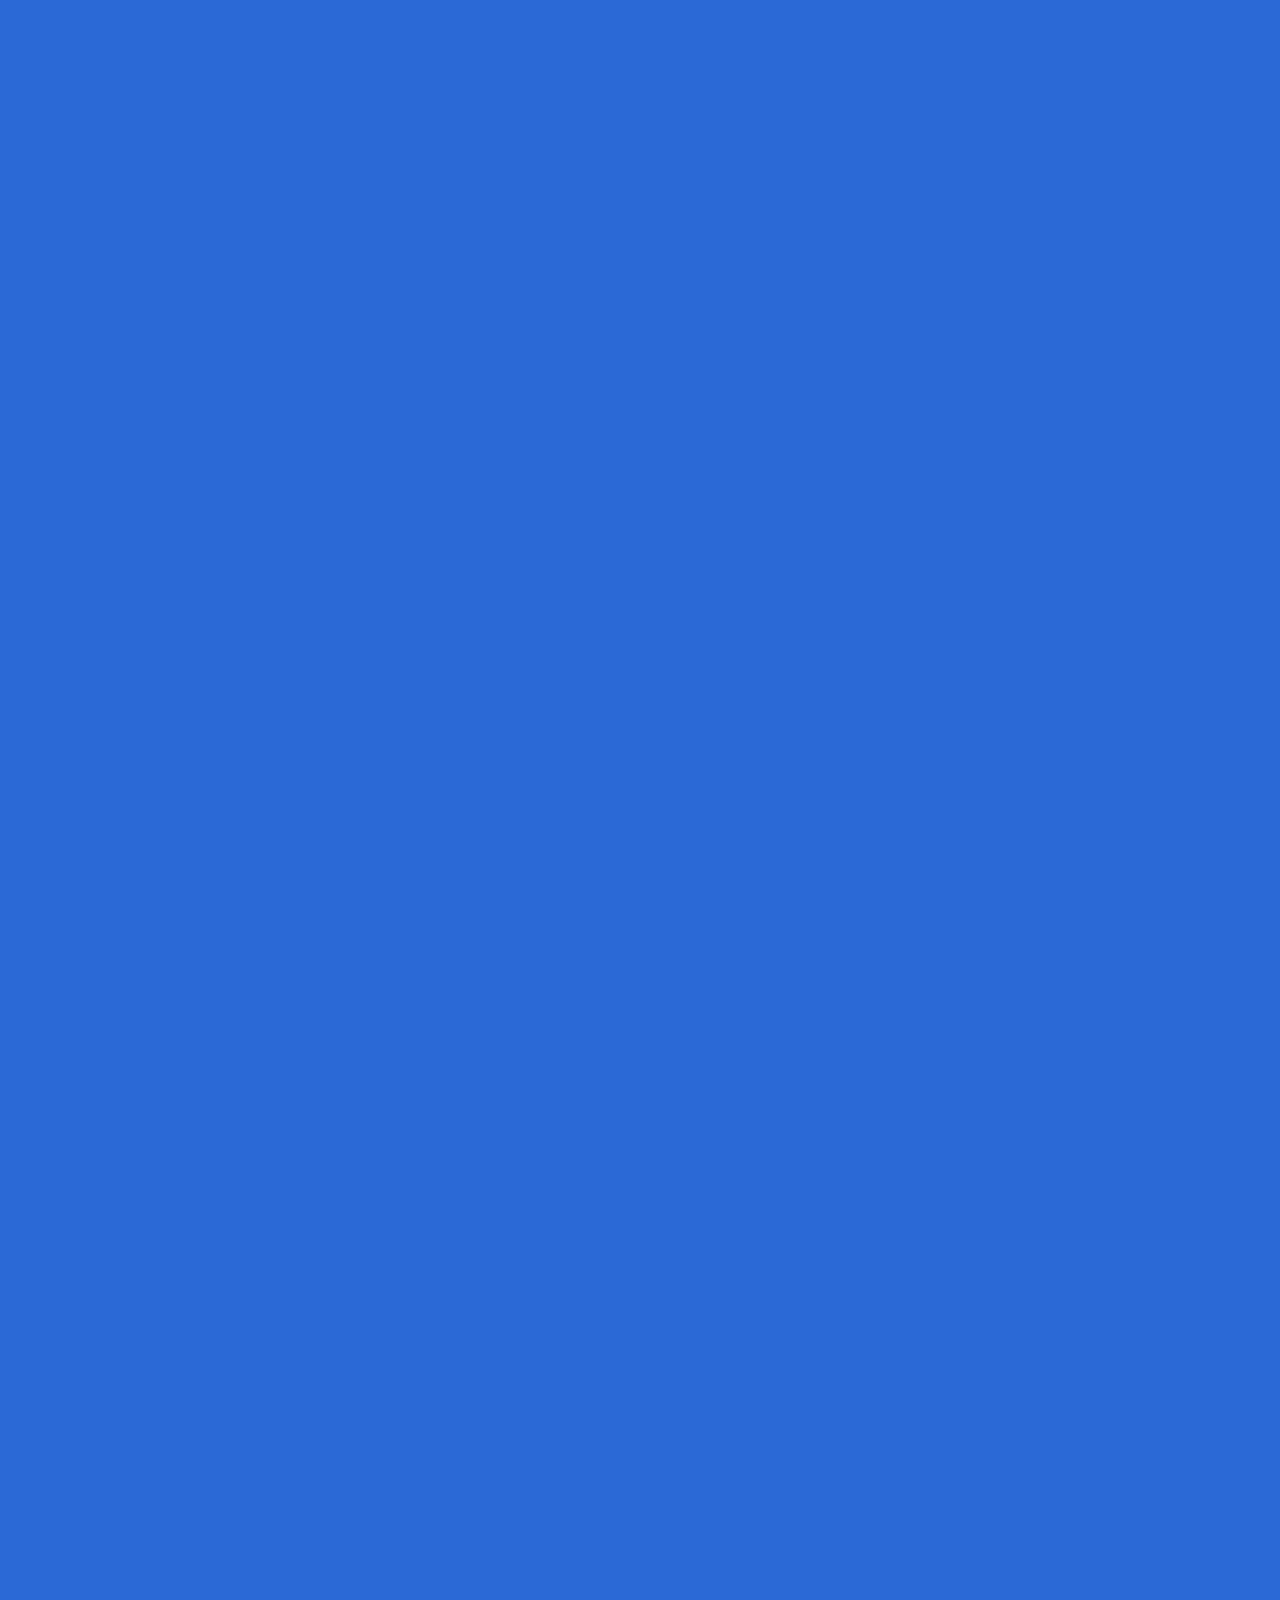
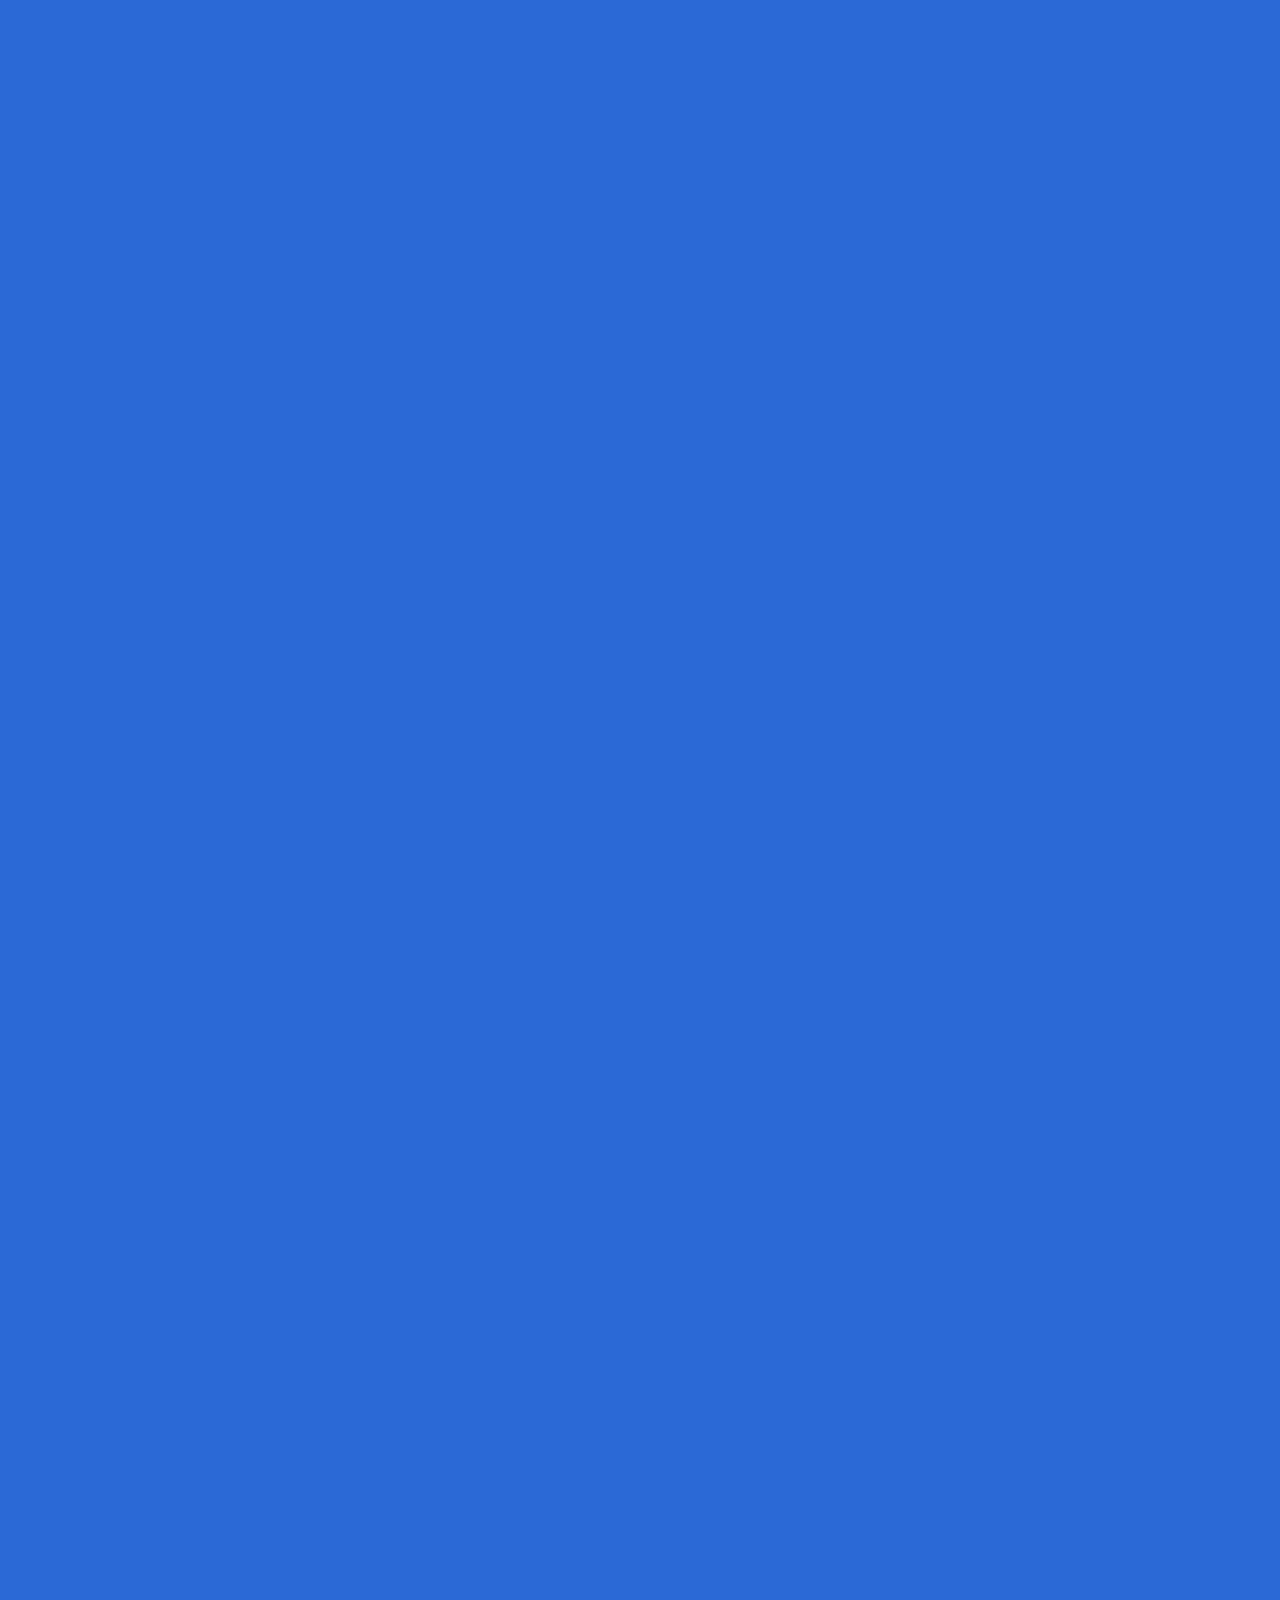
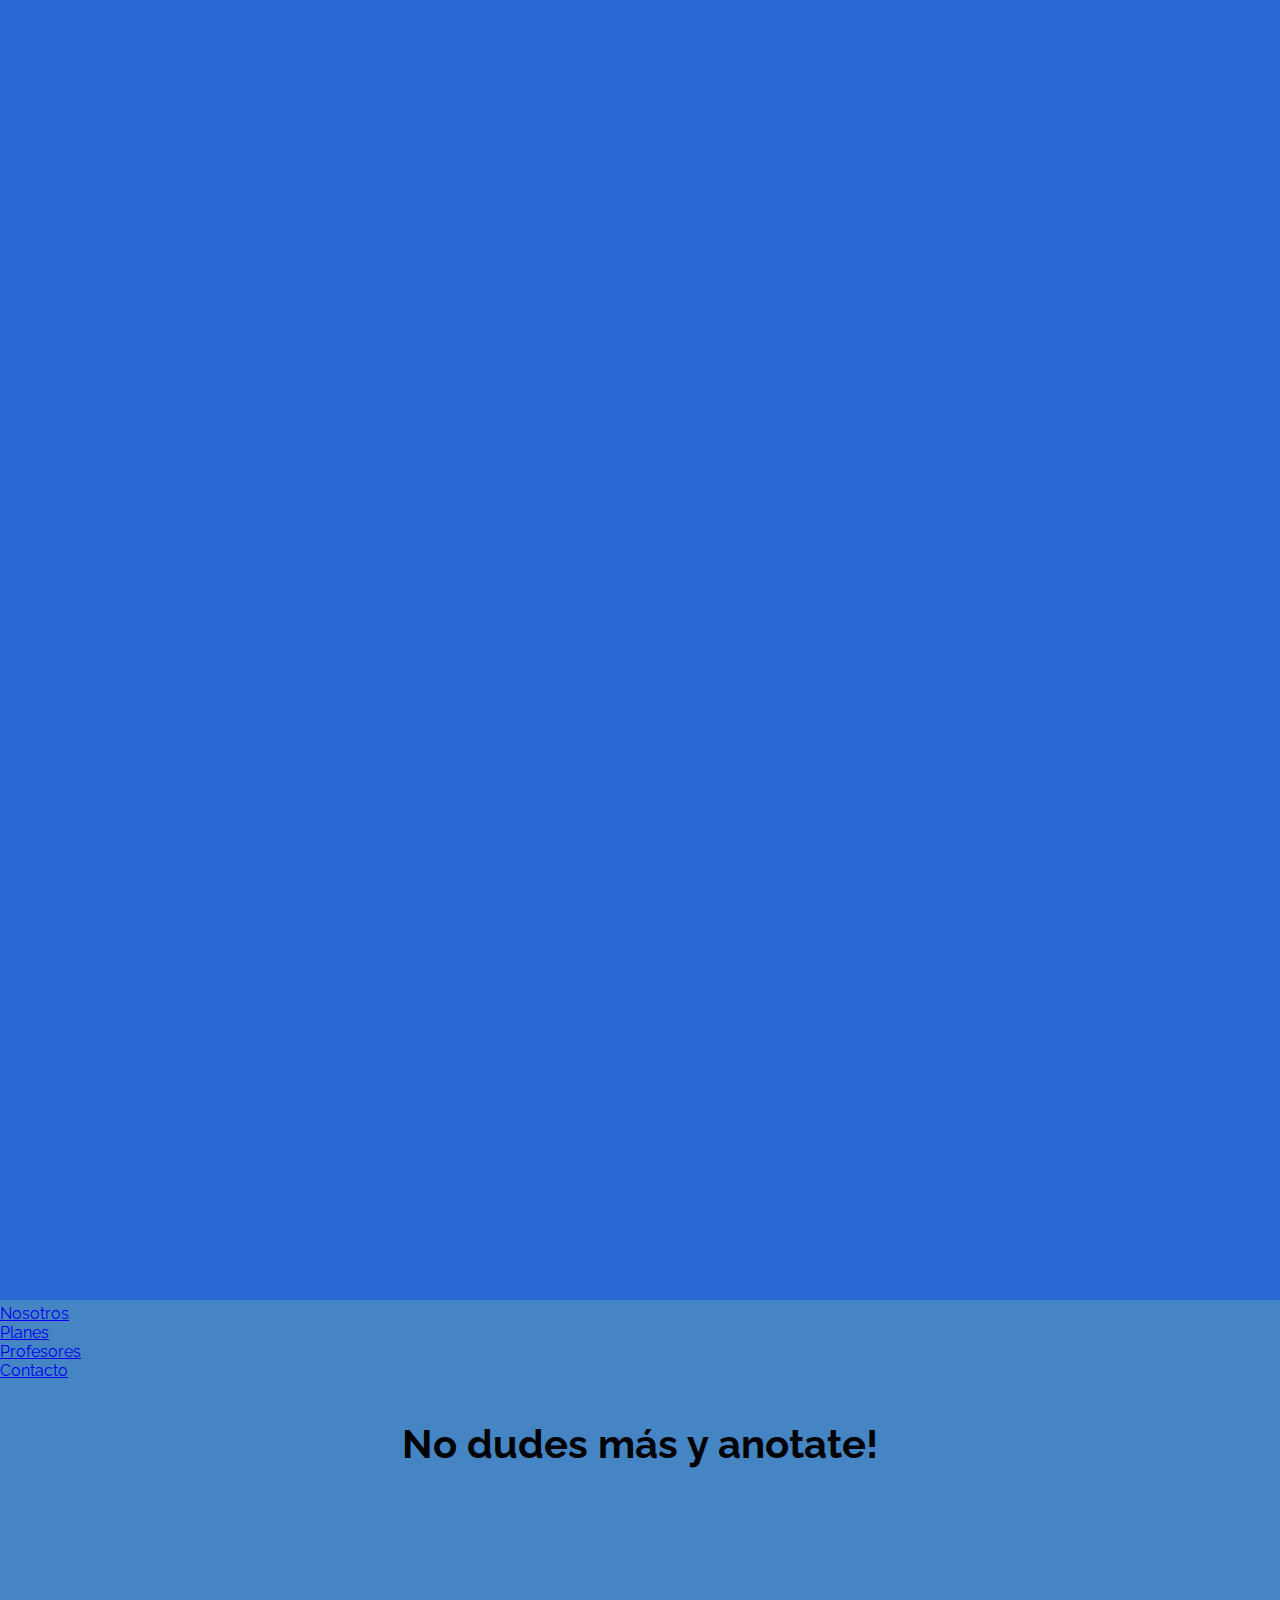
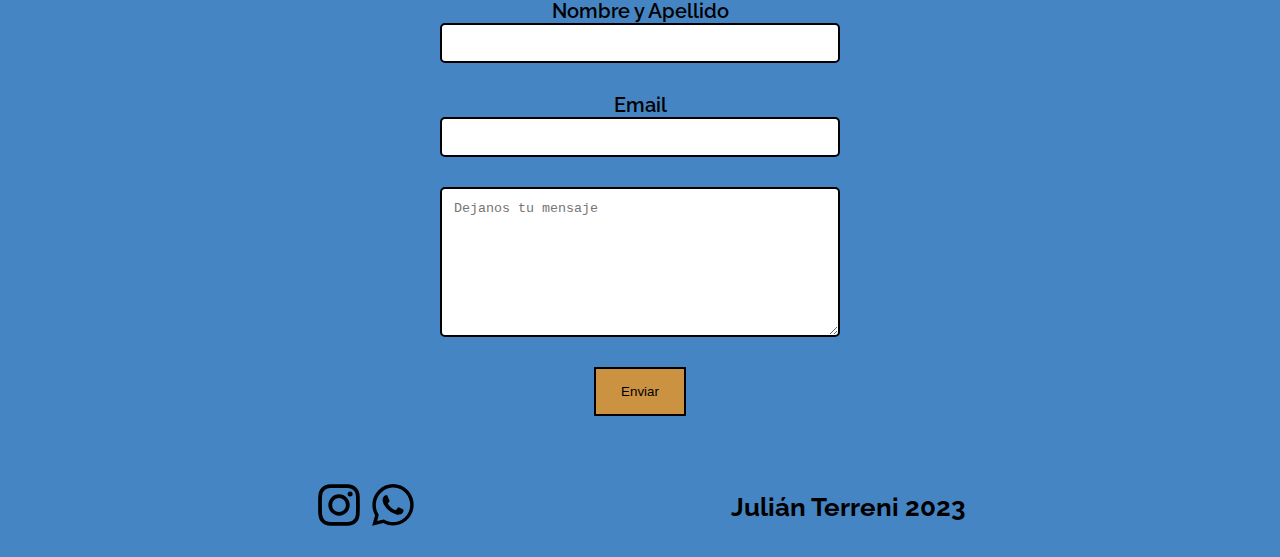
==== paginas/contacto.html @ df2cfd18 "Entrega 2" ====
<!DOCTYPE html>
<html lang="en">
<head>
    <meta charset="UTF-8">
    <meta http-equiv="X-UA-Compatible" content="IE=edge">
    <meta name="viewport" content="width=device-width, initial-scale=1.0">
    <title>Nano Box | Contacto</title>
    <link rel="shortcut icon" href="../imagenes/1.jpg">
    <link rel="stylesheet" href="../css/style.css">
</head>
<body>
   

    <header>
        <nav>
            <a href="../index.html"><img class="foto-logo-menu" src="../imagenes/nano.jpg"alt="nano"></a>
            <ul class="nav-bar">
                <li><a href="./nosotros.html">Nosotros</a></li>
                <li><a href="./planes.html">Planes</a></li>
                <li><a href="./profesores.html">Profesores</a></li>
                <li><a href="./contacto.html">Contacto</a></li>
            </ul>
        </nav>
       
         
    </header>

<h2 class="nosotros-titulo">No dudes más y anotate!</h2>
      
    <main>

        <form>
         <div>
            <label for="name">Nombre y Apellido</label>
            <input id="name" type="text">
         </div>
         <div>
            <label for="mail">Email</label>
            <input id="mail" type="mail">
         </div>
         <textarea name="" placeholder="Dejanos tu mensaje" id="" cols="30" rows="10"></textarea>
         <button class="enviar">Enviar</button>
        </form>

    </main>
    
       
      
        <footer>
            
            <div>
                
                <a href="https://www.instagram.com/nano.box_/" target="_blank"><img class="red-social" src="../imagenes/instagram.svg" alt=""></a>
                <a href="#"><img class="red-social" src="../imagenes/whatsapp.svg" alt=""></a>
                
            </div>   
        
            <p class="autor"> Julián Terreni 2023</p>
        
        
        </footer>
        

      
      



</body>
</html>
---- css/style.css ----
@import url('https://fonts.googleapis.com/css2?family=Montserrat:wght@400;700&family=Raleway:wght@300;600;900&display=swap');


* {
    padding: 0;
    margin: 0;
    box-sizing: border-box;
}

body {
    background-color: rgb(69, 133, 196);
    font-family: 'Montserrat', sans-serif;
    font-family: 'Raleway', sans-serif;
    height: 100vh;
}


/* INDEX */

.navbar-brand img {
    height: 40px;
}

h1 {
    font-size: 35px;
    font-weight: bold;
}

main {
    display: flex;
    flex-direction: column;
    justify-content: center;
    align-items: center;
    width: 100%;
    gap: 60px;
}

section {
    width: 100%;
}

.tips {
    display: flex;
    justify-content: space-around;
    align-items: center;
    width: 100%;
    gap: 22px;
}

.tips span {
    width: 250px;
    background-color: rgb(203, 146, 66);
    text-align: center;
    padding: 18px;
    height: 400px;
    display: flex;
    justify-content: center;
    align-items: center;    
    border-radius: 5px;
    border: 2px solid rgb(6, 6, 7);
    
}

.tips span p {
    font-size: 30px;
    font-weight: 600;

}

@media screen and (max-width:500px) {
    .tips span p {
        font-size: 24px;
    }
    h1 {
        font-size: 24px;
        font-weight: bold;
    }
} 
    


.red-social {
    height: 50px;

}

footer {
    display: flex;
    justify-content: space-evenly;
    width: 100%;
    align-items: center;
    height: 100px;
}

.autor {
    font-size: 26px;
    font-weight: bold;
}

form {
    display: flex;
    justify-content: center;
    align-items: center;
    height: 500px;
    width: 450px;
    flex-direction: column;
    gap: 30px;
}

form div {
    display: flex;
    justify-content: center;
    align-items: center;
   
    flex-direction: column;
}

input {
    width: 400px;
    height: 40px;
    border: none;
    border-radius: 5px;
    border: 2px solid black;

}

textarea {
    height: 150px;
    width: 400px;
    border: none;
    border-radius: 5px;
    border: 2px solid black;
    padding: 12px;
}

label {
    font-size: 20px;
    font-weight: 600;
}

.enviar {
    padding: 15px 25px;
    border: none;
    border: 2px solid rgb(0, 0, 0);
    background-color: rgb(203, 146, 66);

}

.nosotros {
    display: flex;
    flex-direction: column;
    justify-content: center;
    align-items:center;
    gap: 120px;
    width: 100%;
}

.nosotros div {
    display: flex;
    justify-content: center;
    align-items:center;
    gap: 200px;
    flex-wrap: wrap;
    width: 100%;
}

@media screen and (max-width:768px) {
    .nosotros-medio {
        flex-direction: column-reverse;
    } 
    .nosotros div {
        gap: 50px;
    }
} 
    


.nosotros-img {
    width: 400px;
    height: auto;
}

.nosotros div span {
    display: flex;
    justify-content: center;
    align-items: center;
}

.nosotros-info {
    width: 400px;
    height: 300px;
    font-size: 22px;
    text-align: center;
    color: rgb(255, 254, 252);
    font-weight: bold;
}

.nosotros-titulo {
    width: 100%;
    text-align: center;
    margin-bottom: 90px;
    margin-top: 40px;
    font-size: 40px;
    font-weight: bold;
}

.services-content {
    height: auto;
    width: 100%;
    overflow: hidden;
    text-align: center;
    padding: 2.5%;
  }
  
  .service {
    height: 290px;
    width: 400px;
    margin: 10px;
    background-color: #fdfdfd;
    color: #000000;
    display: inline-block;
    box-shadow: 0px 0px 25px rgba(0, 0, 0, 0.05);
    position: relative;
    text-align: center;
    z-index: 2;
    border-radius: 10px;
    overflow: hidden;
    animation: opacity 1.4s ease;
  }

  
  .service-img {
    text-align: center;
  }
  
  .service-img img {
    display: inline-block;
    z-index: 2;
    position: relative;
    margin: 20px;
    border-radius: 30%;
    padding: 10px;
    border: 0px solid #c70039;
    background: #00F0FF;
    box-shadow: 0px 0px 0px 0px #00F0FF;
    height: 100px;
    width: 100px;
    transition: all 0.8s ease;
  }
  

  
  .service-description {
    color: #000000;
    position: relative;
    display: inline-block;
    z-index: 2;
    font-weight: bold;
  }
  
  .service-description h2 {
    padding: 10px;
    margin: 5px;
    font-weight: bold;
    font-size: 25px;
    color: #000000;
  }
  
  .service-description p {
    padding: 10px;
    font-weight: 200;
    font-size: 16px;
    opacity: 0.8;
  }

  .personal img {
    width: 400px;
    height: auto;

  }

  .personal {
    width: 100%;
    display: flex;
    justify-content: space-evenly;
    align-items: center;
  }

  footer {
    position: static;
    bottom: 0;
    left: 0;
  }

  .footer-planes {
    position: static;
    bottom: 0;
    left: 0;
  }

  .card {
    width: 190px;
    height: 254px;
    background: #07182E;
    position: relative;
    display: flex;
    place-content: center;
    place-items: center;
    overflow: hidden;
    border-radius: 20px;
  }
  
  .card h2 {
    z-index: 1;
    color: white;
    font-size: 1.5em;
  }
  
  .card::before {
    content: '';
    position: absolute;
    width: 100px;
    background-image: linear-gradient(180deg, rgb(0, 183, 255), rgb(255, 48, 255));
    height: 130%;
    animation: rotBGimg 3s linear infinite;
    transition: all 0.2s linear;
  }
  
  @keyframes rotBGimg {
    from {
      transform: rotate(0deg);
    }
  
    to {
      transform: rotate(360deg);
    }
  }
  
  .card::after {
    content: '';
    position: absolute;
    background: #07182E;
    ;
    inset: 5px;
    border-radius: 15px;
  }  
  /* .card:hover:before {
    background-image: linear-gradient(180deg, rgb(81, 255, 0), purple);
    animation: rotBGimg 3.5s linear infinite;
  } */
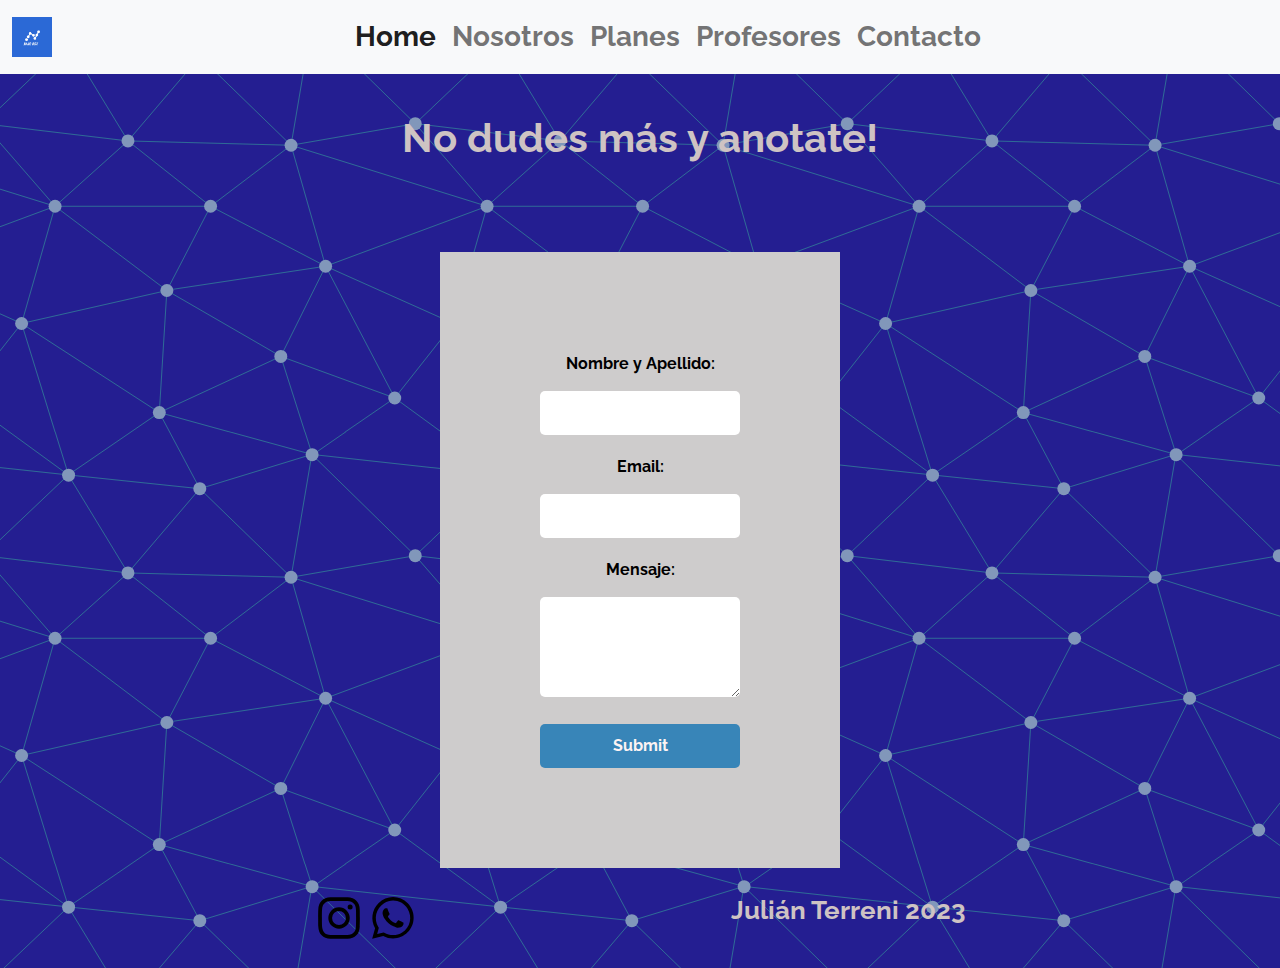
==== commit 40868302: "Cambios2" ====
--- a/paginas/contacto.html
+++ b/paginas/contacto.html
@@ -6,22 +6,41 @@
     <meta name="viewport" content="width=device-width, initial-scale=1.0">
     <title>Nano Box | Contacto</title>
     <link rel="shortcut icon" href="../imagenes/1.jpg">
+    <link rel="stylesheet" href="../bootstrap-5.2.3-dist/css/bootstrap.min.css">
     <link rel="stylesheet" href="../css/style.css">
+
 </head>
 <body>
    
+  <!-- NAVBAR -->
+  <nav class="navbar navbar-expand-lg bg-light">
+    <div class="container-fluid">
+      <a class="navbar-brand" href="../index.html"><img src="../imagenes/nano.jpg" alt="nano"></a>
+      <button class="navbar-toggler" type="button" data-bs-toggle="collapse" data-bs-target="#navbarNav" aria-controls="navbarNav" aria-expanded="false" aria-label="Toggle navigation">
+        <span class="navbar-toggler-icon"></span>
+      </button>
+      <div class="collapse navbar-collapse justify-content-center" id="navbarNav">
+        <ul class="navbar-nav">
+          <li class="nav-item">
+            <a class="nav-link active fs-3" aria-current="page" href="../index.html">Home</a>
+          </li>
+          <li class="nav-item">
+            <a class="nav-link fs-3" href="./nosotros.html">Nosotros</a>
+          </li>
+          <li class="nav-item">
+            <a class="nav-link fs-3" href="./planes.html">Planes</a>
+          </li>
+          <li class="nav-item">
+            <a class="nav-link fs-3" href="./profesores.html">Profesores</a>
+          </li>
+          <li class="nav-item">
+            <a class="nav-link fs-3" href="./contacto.html">Contacto</a>
+            </li>
+        </ul>
+      </div>
+    </div>
+  </nav>
 
-    <header>
-        <nav>
-            <a href="../index.html"><img class="foto-logo-menu" src="../imagenes/nano.jpg"alt="nano"></a>
-            <ul class="nav-bar">
-                <li><a href="./nosotros.html">Nosotros</a></li>
-                <li><a href="./planes.html">Planes</a></li>
-                <li><a href="./profesores.html">Profesores</a></li>
-                <li><a href="./contacto.html">Contacto</a></li>
-            </ul>
-        </nav>
-       
          
     </header>
 
@@ -29,18 +48,22 @@
       
     <main>
 
-        <form>
-         <div>
-            <label for="name">Nombre y Apellido</label>
-            <input id="name" type="text">
-         </div>
-         <div>
-            <label for="mail">Email</label>
-            <input id="mail" type="mail">
-         </div>
-         <textarea name="" placeholder="Dejanos tu mensaje" id="" cols="30" rows="10"></textarea>
-         <button class="enviar">Enviar</button>
-        </form>
+        <form class="colorful-form">
+            <div class="form-group">
+              <label class="form-label" for="name">Nombre y Apellido:</label>
+              <input required="" placeholder="" class="form-input" type="text">
+            </div>
+            <div class="form-group">
+              <label class="form-label" for="email">Email:</label>
+              <input required="" placeholder="" class="form-input" name="email" id="email" type="email">
+            </div>
+            <div class="form-group">
+              <label class="form-label" for="message">Mensaje:</label>
+              <textarea required="" placeholder="" class="form-input" name="message" id="message"></textarea>
+            </div>
+            <button class="form-button" type="submit">Submit</button>
+          </form>
+          
 
     </main>
     
@@ -62,7 +85,7 @@
         
 
       
-      
+        <script src="../bootstrap-5.2.3-dist/js/bootstrap.min.js"></script>
 
 
 
--- a/css/style.css
+++ b/css/style.css
@@ -8,7 +8,8 @@
 }
 
 body {
-    background-color: rgb(69, 133, 196);
+   background-color: #241E91;
+  background-image: url("data:image/svg+xml,%3Csvg xmlns='http://www.w3.org/2000/svg' width='432' height='432' viewBox='0 0 800 800'%3E%3Cg fill='none' stroke='%232F7797' stroke-width='1.6'%3E%3Cpath d='M769 229L1037 260.9M927 880L731 737 520 660 309 538 40 599 295 764 126.5 879.5 40 599-197 493 102 382-31 229 126.5 79.5-69-63'/%3E%3Cpath d='M-31 229L237 261 390 382 603 493 308.5 537.5 101.5 381.5M370 905L295 764'/%3E%3Cpath d='M520 660L578 842 731 737 840 599 603 493 520 660 295 764 309 538 390 382 539 269 769 229 577.5 41.5 370 105 295 -36 126.5 79.5 237 261 102 382 40 599 -69 737 127 880'/%3E%3Cpath d='M520-140L578.5 42.5 731-63M603 493L539 269 237 261 370 105M902 382L539 269M390 382L102 382'/%3E%3Cpath d='M-222 42L126.5 79.5 370 105 539 269 577.5 41.5 927 80 769 229 902 382 603 493 731 737M295-36L577.5 41.5M578 842L295 764M40-201L127 80M102 382L-261 269'/%3E%3C/g%3E%3Cg fill='%238197BA'%3E%3Ccircle cx='769' cy='229' r='12'/%3E%3Ccircle cx='539' cy='269' r='12'/%3E%3Ccircle cx='603' cy='493' r='12'/%3E%3Ccircle cx='731' cy='737' r='12'/%3E%3Ccircle cx='520' cy='660' r='12'/%3E%3Ccircle cx='309' cy='538' r='12'/%3E%3Ccircle cx='295' cy='764' r='12'/%3E%3Ccircle cx='40' cy='599' r='12'/%3E%3Ccircle cx='102' cy='382' r='12'/%3E%3Ccircle cx='127' cy='80' r='12'/%3E%3Ccircle cx='370' cy='105' r='12'/%3E%3Ccircle cx='578' cy='42' r='12'/%3E%3Ccircle cx='237' cy='261' r='12'/%3E%3Ccircle cx='390' cy='382' r='12'/%3E%3C/g%3E%3C/svg%3E");;
     font-family: 'Montserrat', sans-serif;
     font-family: 'Raleway', sans-serif;
     height: 100vh;
@@ -21,9 +22,17 @@
     height: 40px;
 }
 
+
+.nav-item {
+  font-weight: bold;
+}
+
+
+
 h1 {
     font-size: 35px;
     font-weight: bold;
+    color: rgb(206, 195, 195);
 }
 
 main {
@@ -81,7 +90,8 @@
 
 .red-social {
     height: 50px;
-
+    color: rgb(206, 195, 195);
+    font-weight: bold;
 }
 
 footer {
@@ -95,56 +105,63 @@
 .autor {
     font-size: 26px;
     font-weight: bold;
-}
-
-form {
-    display: flex;
-    justify-content: center;
-    align-items: center;
-    height: 500px;
-    width: 450px;
-    flex-direction: column;
-    gap: 30px;
-}
-
-form div {
-    display: flex;
-    justify-content: center;
-    align-items: center;
-   
-    flex-direction: column;
-}
-
-input {
-    width: 400px;
-    height: 40px;
-    border: none;
-    border-radius: 5px;
-    border: 2px solid black;
-
-}
-
-textarea {
-    height: 150px;
-    width: 400px;
-    border: none;
-    border-radius: 5px;
-    border: 2px solid black;
-    padding: 12px;
-}
-
-label {
-    font-size: 20px;
-    font-weight: 600;
-}
-
-.enviar {
-    padding: 15px 25px;
-    border: none;
-    border: 2px solid rgb(0, 0, 0);
-    background-color: rgb(203, 146, 66);
-
-}
+    color: rgb(206, 195, 195);
+}
+
+
+.colorful-form {
+  max-width: 400px;
+  margin: 0 auto;
+  padding: 100px;
+  background-color: #cecccc;
+  border-radius: 0px;
+  
+}
+
+.form-group {
+  margin-bottom: 20px;;
+}
+
+.form-label {
+  display: flex;
+  justify-content: center;
+  font-weight: bold;
+  margin-bottom: 15px;
+  color: #000000;
+  font-weight:bold;
+}
+
+.form-input {
+  width: 100%;
+  padding: 10px;
+  border: none;
+  background-color: #fff;
+  color: #333;
+  border-radius: 5px;
+
+}
+
+textarea.form-input {
+  height: 100px;;
+}
+
+.form-button {
+  display: block;
+  width: 100%;
+  padding: 10px;
+  background-color: #3885b8;
+  color: #fdf3f3;
+  border: none;
+  border-radius: 5px;
+  cursor: pointer;
+  transition: background-color 0.3s ease;
+  font-weight: bold;
+}
+
+.form-button:hover {
+  background-color: #000000;
+}
+
 
 .nosotros {
     display: flex;
@@ -202,6 +219,7 @@
     margin-top: 40px;
     font-size: 40px;
     font-weight: bold;
+    color: rgb(206, 195, 195);
 }
 
 .services-content {
@@ -210,13 +228,14 @@
     overflow: hidden;
     text-align: center;
     padding: 2.5%;
+   
   }
   
   .service {
     height: 290px;
     width: 400px;
     margin: 10px;
-    background-color: #fdfdfd;
+    background-color: #6f9c99fd;
     color: #000000;
     display: inline-block;
     box-shadow: 0px 0px 25px rgba(0, 0, 0, 0.05);
@@ -226,9 +245,17 @@
     border-radius: 10px;
     overflow: hidden;
     animation: opacity 1.4s ease;
-  }
-
-  
+    
+  }
+
+  
+  @media screen and (max-width:480px) {
+    .service {
+      height: 290px;
+      width: 90%;
+    }
+  }
+
   .service-img {
     text-align: center;
   }
@@ -248,7 +275,9 @@
     transition: all 0.8s ease;
   }
   
-
+.service:hover .service-img img {
+  box-shadow: 0px 0px 0px 400px #3b848a;
+}
   
   .service-description {
     color: #000000;
@@ -272,6 +301,8 @@
     font-size: 16px;
     opacity: 0.8;
   }
+
+  
 
   .personal img {
     width: 400px;
@@ -344,9 +375,9 @@
     inset: 5px;
     border-radius: 15px;
   }  
-  /* .card:hover:before {
+   .card:hover:before {
     background-image: linear-gradient(180deg, rgb(81, 255, 0), purple);
     animation: rotBGimg 3.5s linear infinite;
-  } */
-  
-  +  } 
+  
+ 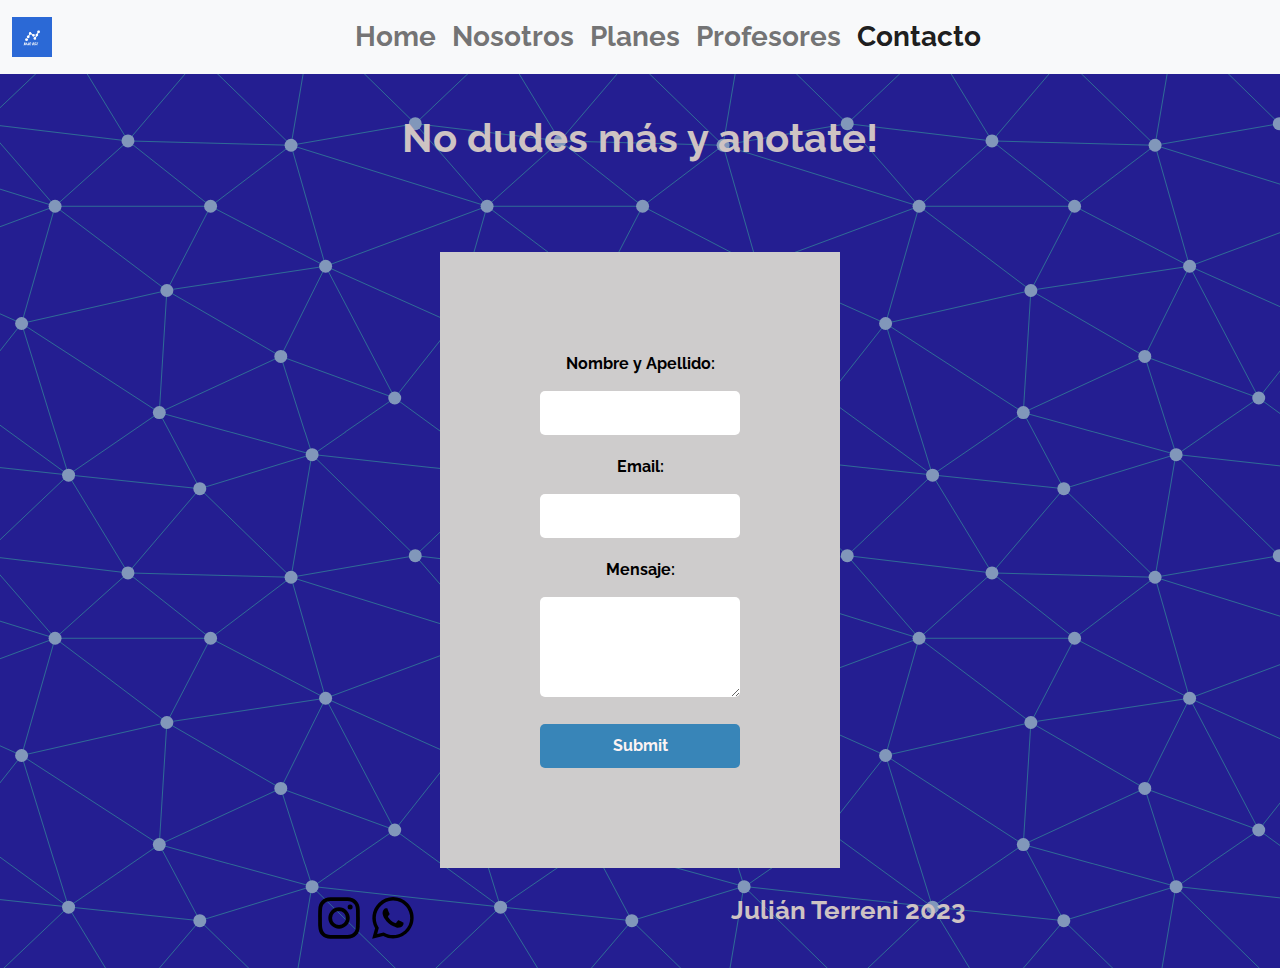
==== commit 9eb967fe: "Cambios4" ====
--- a/paginas/contacto.html
+++ b/paginas/contacto.html
@@ -22,7 +22,7 @@
       <div class="collapse navbar-collapse justify-content-center" id="navbarNav">
         <ul class="navbar-nav">
           <li class="nav-item">
-            <a class="nav-link active fs-3" aria-current="page" href="../index.html">Home</a>
+            <a class="nav-link fs-3" aria-current="page" href="../index.html">Home</a>
           </li>
           <li class="nav-item">
             <a class="nav-link fs-3" href="./nosotros.html">Nosotros</a>
@@ -34,7 +34,7 @@
             <a class="nav-link fs-3" href="./profesores.html">Profesores</a>
           </li>
           <li class="nav-item">
-            <a class="nav-link fs-3" href="./contacto.html">Contacto</a>
+            <a class="nav-link active fs-3" href="./contacto.html">Contacto</a>
             </li>
         </ul>
       </div>
--- a/css/style.css
+++ b/css/style.css
@@ -169,7 +169,7 @@
     justify-content: center;
     align-items:center;
     gap: 120px;
-    width: 100%;
+    width: 98%;
 }
 
 .nosotros div {
@@ -178,7 +178,7 @@
     align-items:center;
     gap: 200px;
     flex-wrap: wrap;
-    width: 100%;
+    width: 98%;
 }
 
 @media screen and (max-width:768px) {
@@ -307,14 +307,17 @@
   .personal img {
     width: 400px;
     height: auto;
-
+   display: flex;
+   margin-bottom: 60px;
+    
   }
 
   .personal {
-    width: 100%;
-    display: flex;
-    justify-content: space-evenly;
-    align-items: center;
+    width: 98%;
+    display:flex;
+    justify-content: space-around;
+    align-items:normal;
+    flex-wrap: wrap;
   }
 
   footer {
